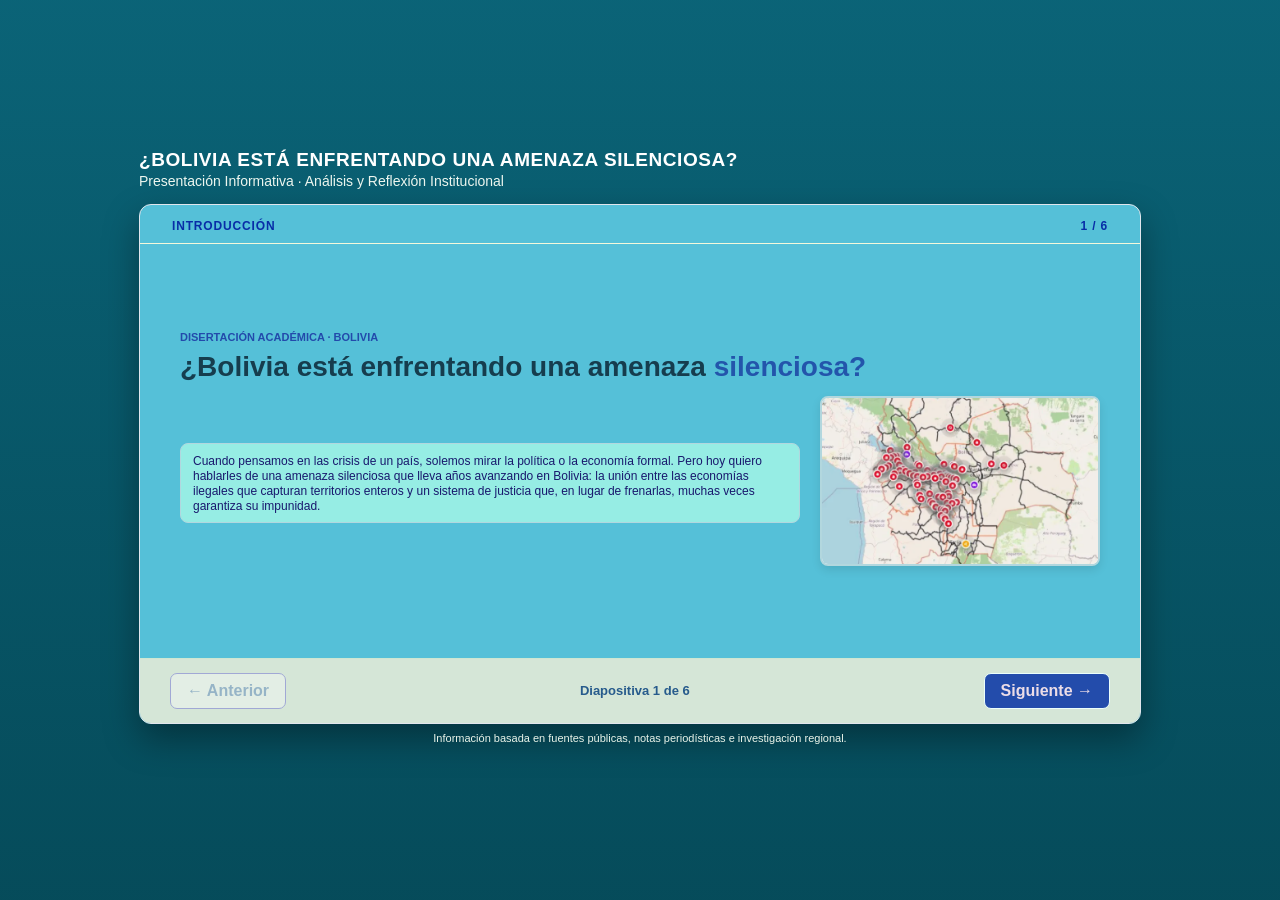
==== SegundoParcialDIseñoo/index.html @ d5b234d8 "Subiendo Segundo Parcial" ====
<!doctype html>
<html lang="es">

<head>
    <meta charset="UTF-8">
    <meta name="viewport" content="width=device-width, initial-scale=1">
    <title>Disertación Académica — Bolivia</title>
    <link rel="stylesheet" href="css/styles.css">
</head>

<body>
    <div class="page">
        <!-- Encabezado -->
        <header class="header">
            <div>
                <strong>¿BOLIVIA ESTÁ ENFRENTANDO UNA AMENAZA SILENCIOSA?</strong>
                <span>Presentación Informativa · Análisis y Reflexión Institucional</span>
            </div>
        </header>

        <!-- Contenedor Principal de la Presentación -->
        <main class="presentation">
            <div class="labelbar">
                <span id="chapter">INTRODUCCIÓN</span>
                <span id="counter">1 / 7</span>
            </div>

            <!-- ZONA DE DIAPOSITIVAS -->
            <div class="slide-container">

                <!-- Diapositiva 1 -->
                <div class="slide active">
                    <span class="eyebrow">DISERTACIÓN ACADÉMICA · BOLIVIA</span>
                    <h1 class="title">¿Bolivia está enfrentando una amenaza <em>silenciosa?</em></h1>
                    <div class="slide-grid">
                        <div class="slide-content-list">
                            <div class="bullet-card">
                                <h4></h4>
                                <p>Cuando pensamos en las crisis de un país, solemos mirar la política o la economía formal. Pero hoy quiero hablarles de una amenaza silenciosa que lleva años avanzando en Bolivia: la unión entre las economías ilegales que capturan territorios enteros y un sistema de justicia que, en lugar de frenarlas, muchas veces garantiza su impunidad.</p>
                            </div>
                        </div>
                        <div>
                            <img src="imagenes/imagen1.png" alt="Imagen 1" class="single-slide-img">
                        </div>
                    </div>
                </div>

                <!-- Diapositiva 2 -->
 

                <!-- Diapositiva 3 -->
                <div class="slide">
                    <span class="eyebrow">02 · TERRITORIOS LIBERADOS</span>
                    <h2 class="title">El enclave de <em>"México Chico"</em></h2>
                    <div class="slide-grid">
                        <div class="slide-content-list">
                            <div class="bullet-card">
                                <h4>Ubicación</h4>
                                <p>Límite entre el sur de Oruro (Challapata) y norte de Potosí.</p>
                            </div>
                            <div class="bullet-card">
                                <h4>¿Qué pasa ahí?</h4>
                                <p>Zona liberada de contrabando masivo, autos "chutos" y narcotráfico.</p>
                            </div>
                            <div class="bullet-card">
                                <h4>¿Desde cuándo?</h4>
                                <p>Décadas de impunidad fuera del control policial y aduanero.</p>
                            </div>
                        </div>
                        <div>
                            <img src="imagenes/imagen3.png" alt="Imagen 3" class="single-slide-img">
                        </div>
                    </div>
                </div>

                <!-- Diapositiva 4 -->
                <div class="slide">
                    <span class="eyebrow">03 · CRISIS REGIONAL</span>
                    <h2 class="title">De las fronteras a las rutas: <em>Llallagua 2025</em></h2>
                    <div class="slide-grid">
                        <div class="slide-content-list">
                            <div class="bullet-card">
                                <h4>La fachada</h4>
                                <p>Protestas políticas exigiendo la candidatura de Evo Morales.</p>
                            </div>
                            <div class="bullet-card">
                                <h4>Denuncia comunaria</h4>
                                <p>Bloqueadores externos y armados llegados desde "México Chico".</p>
                            </div>
                            <div class="bullet-card">
                                <h4>Peligro real</h4>
                                <p>Emboscadas con armas de fuego y muerte de policías.</p>
                            </div>
                        </div>
                        <div>
                            <img src="imagenes/imagen4.png" alt="Imagen 4" class="single-slide-img">
                        </div>
                    </div>
                </div>

                <!-- Diapositiva 5 -->
                <div class="slide">
                    <span class="eyebrow">04 · IMPUNIDAD PASADA</span>
                    <h2 class="title">Esposos Andrade: <em>La crueldad como precedente</em></h2>
                    <div class="slide-grid">
                        <div class="slide-content-list">
                            <div class="bullet-card">
                                <h4>Octubre de 2000 (Chapare)</h4>
                                <p>Secuestro y tortura brutal del Tte. David Andrade y Graciela Alfaro.</p>
                            </div>
                            <div class="bullet-card">
                                <h4>Contexto</h4>
                                <p>Bloqueos cocaleros bajo el mando e influencia sindical de Evo Morales.</p>
                            </div>
                            <div class="bullet-card">
                                <h4>Impunidad</h4>
                                <p>Un crimen despiadado que marcó el ataque sin castigo a la autoridad.</p>
                            </div>
                        </div>
                        <div>
                            <img src="imagenes/imagen5.png" alt="Imagen 5" class="single-slide-img">
                        </div>
                    </div>
                </div>

                <!-- D6 -->
                <div class="slide">
                    <span class="eyebrow">05 · CRISIS JUDICIAL</span>
                    <h2 class="title">El frente interno: <em>Caso Rafael Alcón</em></h2>
                    <div class="slide-grid">
                        <div class="slide-content-list">
                            <div class="bullet-card">
                                <h4>El fallo corrupto</h4>
                                <p>El exjuez Rafael Alcón libera al asesino serial Richard Choque (condenado a 30 años sin indulto).</p>
                            </div>
                            <div class="bullet-card">
                                <h4>La maniobra</h4>
                                <p>Detención domiciliaria otorgada con certificados médicos falsos.</p>
                            </div>
                            <div class="bullet-card">
                                <h4>Consecuencia</h4>
                                <p>Libre, volvió a extorsionar, violar y asesinar a dos adolescentes.</p>
                            </div>
                        </div>
                        <div>
                            <img src="imagenes/imagen6.png" alt="Imagen 6" class="single-slide-img">
                        </div>
                    </div>
                </div>

                <!-- Diapositiva 7 -->
                <div class="slide">
                    <span class="eyebrow">06 · DESAFÍO NACIONAL</span>
                    <h2 class="title">Caso de <em>Richard Choque</em></h2>
                    <div class="slide-grid">
                        <div class="slide-content-list">
                            <div class="bullet-card">
                                <h4>¿Quién era y cuál era su condena?:</h4>
                                <p>Se trataba de Richard Choque Flores, un peligroso feminicida y asesino serial que en el año 2013 había sido sentenciado a la pena máxima de 30 años de cárcel sin derecho a indulto por el asesinato y descuartizamiento de una joven en la ciudad de El Alto.</p>
                            </div>
                            <div class="bullet-card">
                                <h4>¿Cómo salió libre?</h4>
                                <p>A finales de 2019, el exjuez Rafael Alcón le otorgó detención domiciliaria bajo la excusa de una supuesta enfermedad terminal incurable. El juez consumó la corrupción aceptando certificados médicos falsos y sin verificar las pruebas ni notificar a las familias de las víctimas, borrando en la práctica una condena a perpetuidad.</p>
                            </div>
                            <div class="bullet-card">
                                <h4>¿Qué hizo estando en libertad?</h4>
                                <p>Lejos de estar enfermo o rehabilitado, Choque operó con total impunidad. Se hizo pasar falsamente por policía para extorsionar, secuestrar y agredir sexualmente a decenas de mujeres jóvenes, culminando su historial al secuestrar, violar y asesinar a dos adolescentes (Lucy e Iris), cuyos cuerpos terminó enterrando dentro de su propia casa.</p>
                            </div>
                        </div>
                        <div>
                            <img src="imagenes/imagen7.png" alt="Imagen 7" class="single-slide-img">
                        </div>
                    </div>
                </div>

            </div>

            <!-- Botones de Navegación Inferior -->
            <div class="bottom">
                <button id="prev" class="button secondary" type="button">← Anterior</button>
                <span id="progress">Diapositiva 1 de 7</span>
                <button id="next" class="button primary" type="button">Siguiente →</button>
            </div>
        </main>

        <div class="bottom-note">Información basada en fuentes públicas, notas periodísticas e investigación regional.</div>
    </div>

    <script src="js/scripts.js"></script>
</body>

</html>
---- SegundoParcialDIseñoo/css/styles.css ----
* {
    box-sizing: border-box;
}

html,
body {
    margin: 0;
    height: 100vh;
    overflow: hidden; /* Evita cualquier barra de scroll general en la página */
    font-family: Arial, Helvetica, sans-serif;
    background: linear-gradient(rgba(7, 97, 117, 0.88), rgba(5, 75, 90, 0.95));
}

button {
    font: inherit;
    cursor: pointer;
}

button:disabled {
    opacity: .35;
    cursor: not-allowed;
}

.page {
    max-width: 1050px;
    height: 100vh;
    margin: auto;
    padding: 16px 24px;
    display: flex;
    flex-direction: column;
    justify-content: center;
}

.header {
    display: flex;
    align-items: center;
    justify-content: space-between;
    gap: 14px;
    margin-bottom: 15px;
    color: #fff;
}

.header strong {
    display: block;
    font-size: 19px;
    letter-spacing: .03em;
}

.header span {
    display: block;
    font-size: 14px;
    color: #eef7f0;
    margin-top: 2px;
}

.presentation {
    background: rgb(85, 192, 216);
    border: 1px solid #e1e6ed;
    border-radius: 12px;
    height: 520px; /* Altura fija para que nunca crezca ni genere scroll */
    display: flex;
    flex-direction: column;
    overflow: hidden;
    box-shadow: 0 15px 35px rgba(0,0,0,0.35);
}

.labelbar {
    display: flex;
    justify-content: space-between;
    padding: 14px 32px 10px;
    border-bottom: 1px solid #f4f8db;
    color: #082da7;
    font-size: 12px;
    font-weight: 700;
    letter-spacing: .07em;
}

.slide-container {
    flex: 1;
    position: relative;
    overflow: hidden; /* Cero scroll en el contenedor de las diapositivas */
}

/* Ocultar todas las diapositivas por defecto */
.slide {
    display: none;
    padding: 20px 40px;
    height: 100%;
}

/* Mostrar únicamente la diapositiva activa */
.slide.active {
    display: flex;
    flex-direction: column;
    justify-content: center;
}

.slide .eyebrow {
    font-size: 11px;
    color: #234aab;
    font-weight: 700;
    text-transform: uppercase;
}

.slide .title {
    font-size: clamp(20px, 2.6vw, 28px);
    line-height: 1.15;
    color: #163d4e;
    margin: 8px 0 12px;
}

.slide .title em {
    font-style: normal;
    color: #2355ab;
}

/* Cuadrícula de 2 columnas optimizada para tamaño fijo */
.slide-grid {
    display: grid;
    grid-template-columns: 1fr 280px;
    gap: 20px;
    align-items: center;
}

.slide-content-list {
    display: flex;
    flex-direction: column;
    gap: 6px;
}

.bullet-card {
    background: #96ede4;
    border: 1px solid #b2d7de;
    padding: 8px 12px;
    border-radius: 8px;
}

.bullet-card h4 {
    margin: 0 0 2px 0;
    color: #1a3857;
    font-size: 13px;
}

.bullet-card p {
    margin: 0;
    color: #18186d;
    font-size: 12px;
    line-height: 1.25;
}

.single-slide-img {
    width: 100%;
    height: 170px;
    object-fit: cover;
    border-radius: 8px;
    border: 2px solid #b2d7de;
    background: #ffffff;
    box-shadow: 0 4px 10px rgba(0,0,0,0.1);
}

.button {
    border: 1px solid #4238d4;
    padding: 8px 16px;
    border-radius: 7px;
    font-weight: bold;
    white-space: nowrap;
}

.primary {
    background: #234cab;
    color: #ecdde7;
    border-color: #ebfefb;
}

.secondary {
    background: white;
    color: #235aab;
}

.button:hover:not(:disabled) {
    filter: brightness(.95);
}

.bottom {
    padding: 14px 30px;
    border-top: 1px solid #cde7d2;
    display: flex;
    align-items: center;
    justify-content: space-between;
    gap: 10px;
    background: #d5e6d7;
}

.bottom span {
    font-size: 13px;
    color: #275b8c;
    font-weight: bold;
}

.bottom-note {
    text-align: center;
    font-size: 11px;
    color: #eaf4ea;
    padding: 8px;
}

@media(max-width: 800px) {
    .slide-grid {
        grid-template-columns: 1fr;
    }
    .single-slide-img {
        height: 140px;
    }
}
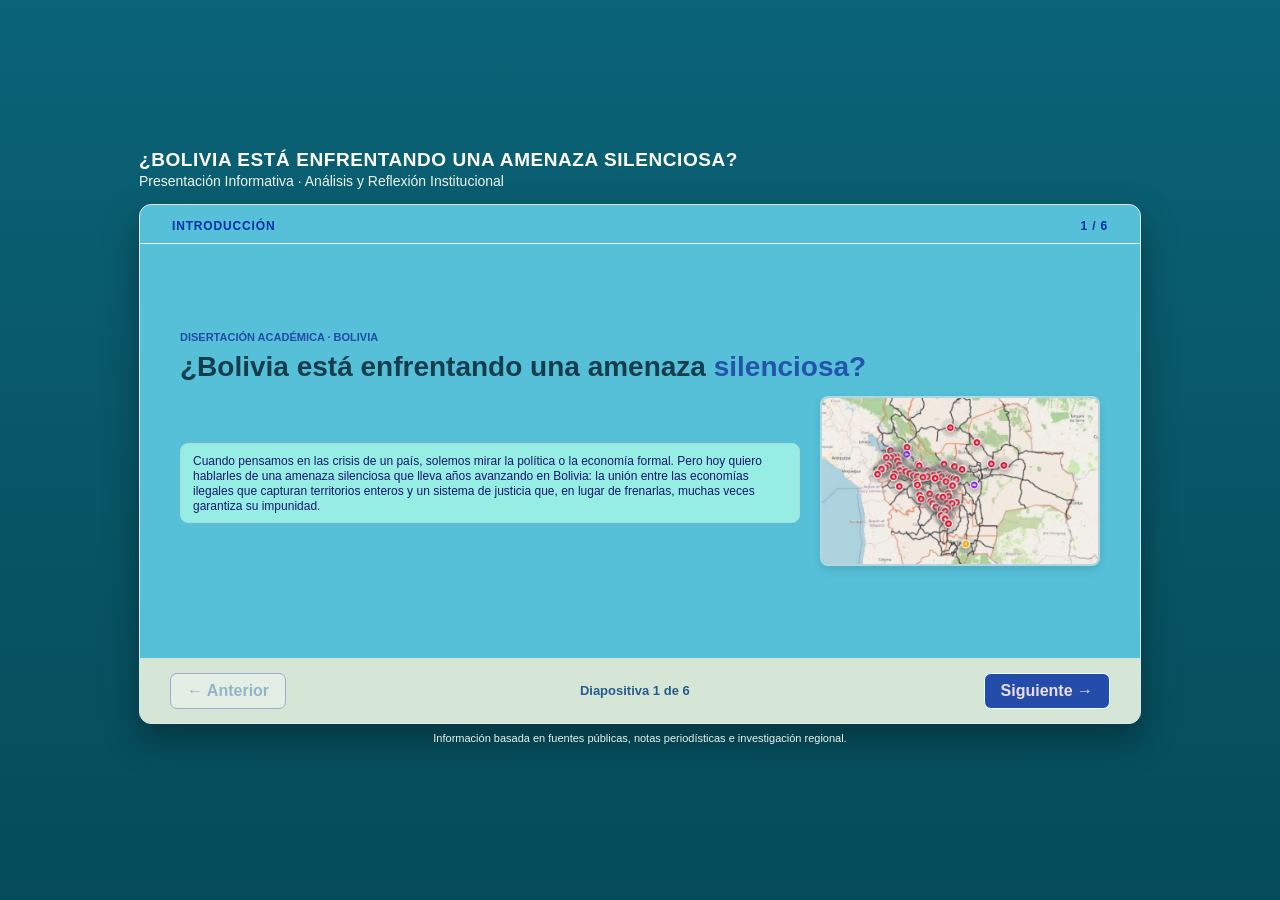
==== commit 38c423e9: "actualizacion" ====
--- a/SegundoParcialDIseñoo/index.html
+++ b/SegundoParcialDIseñoo/index.html
@@ -4,13 +4,13 @@
 <head>
     <meta charset="UTF-8">
     <meta name="viewport" content="width=device-width, initial-scale=1">
-    <title>Disertación Académica — Bolivia</title>
+    <title>Segundo Parcial - Diseño y Programacion</title>
     <link rel="stylesheet" href="css/styles.css">
 </head>
 
 <body>
     <div class="page">
-        <!-- Encabezado -->
+
         <header class="header">
             <div>
                 <strong>¿BOLIVIA ESTÁ ENFRENTANDO UNA AMENAZA SILENCIOSA?</strong>
@@ -18,17 +18,14 @@
             </div>
         </header>
 
-        <!-- Contenedor Principal de la Presentación -->
         <main class="presentation">
             <div class="labelbar">
                 <span id="chapter">INTRODUCCIÓN</span>
                 <span id="counter">1 / 7</span>
             </div>
 
-            <!-- ZONA DE DIAPOSITIVAS -->
             <div class="slide-container">
 
-                <!-- Diapositiva 1 -->
                 <div class="slide active">
                     <span class="eyebrow">DISERTACIÓN ACADÉMICA · BOLIVIA</span>
                     <h1 class="title">¿Bolivia está enfrentando una amenaza <em>silenciosa?</em></h1>
@@ -45,10 +42,6 @@
                     </div>
                 </div>
 
-                <!-- Diapositiva 2 -->
- 
-
-                <!-- Diapositiva 3 -->
                 <div class="slide">
                     <span class="eyebrow">02 · TERRITORIOS LIBERADOS</span>
                     <h2 class="title">El enclave de <em>"México Chico"</em></h2>
@@ -73,7 +66,6 @@
                     </div>
                 </div>
 
-                <!-- Diapositiva 4 -->
                 <div class="slide">
                     <span class="eyebrow">03 · CRISIS REGIONAL</span>
                     <h2 class="title">De las fronteras a las rutas: <em>Llallagua 2025</em></h2>
@@ -98,7 +90,6 @@
                     </div>
                 </div>
 
-                <!-- Diapositiva 5 -->
                 <div class="slide">
                     <span class="eyebrow">04 · IMPUNIDAD PASADA</span>
                     <h2 class="title">Esposos Andrade: <em>La crueldad como precedente</em></h2>
@@ -123,7 +114,6 @@
                     </div>
                 </div>
 
-                <!-- D6 -->
                 <div class="slide">
                     <span class="eyebrow">05 · CRISIS JUDICIAL</span>
                     <h2 class="title">El frente interno: <em>Caso Rafael Alcón</em></h2>
@@ -148,7 +138,6 @@
                     </div>
                 </div>
 
-                <!-- Diapositiva 7 -->
                 <div class="slide">
                     <span class="eyebrow">06 · DESAFÍO NACIONAL</span>
                     <h2 class="title">Caso de <em>Richard Choque</em></h2>
@@ -175,7 +164,6 @@
 
             </div>
 
-            <!-- Botones de Navegación Inferior -->
             <div class="bottom">
                 <button id="prev" class="button secondary" type="button">← Anterior</button>
                 <span id="progress">Diapositiva 1 de 7</span>
--- a/SegundoParcialDIseñoo/css/styles.css
+++ b/SegundoParcialDIseñoo/css/styles.css
@@ -6,7 +6,7 @@
 body {
     margin: 0;
     height: 100vh;
-    overflow: hidden; /* Evita cualquier barra de scroll general en la página */
+    overflow: hidden; 
     font-family: Arial, Helvetica, sans-serif;
     background: linear-gradient(rgba(7, 97, 117, 0.88), rgba(5, 75, 90, 0.95));
 }
@@ -57,7 +57,7 @@
     background: rgb(85, 192, 216);
     border: 1px solid #e1e6ed;
     border-radius: 12px;
-    height: 520px; /* Altura fija para que nunca crezca ni genere scroll */
+    height: 520px; 
     display: flex;
     flex-direction: column;
     overflow: hidden;
@@ -78,17 +78,15 @@
 .slide-container {
     flex: 1;
     position: relative;
-    overflow: hidden; /* Cero scroll en el contenedor de las diapositivas */
-}
-
-/* Ocultar todas las diapositivas por defecto */
+    overflow: hidden; 
+}
+
 .slide {
     display: none;
     padding: 20px 40px;
     height: 100%;
 }
 
-/* Mostrar únicamente la diapositiva activa */
 .slide.active {
     display: flex;
     flex-direction: column;
@@ -114,7 +112,6 @@
     color: #2355ab;
 }
 
-/* Cuadrícula de 2 columnas optimizada para tamaño fijo */
 .slide-grid {
     display: grid;
     grid-template-columns: 1fr 280px;
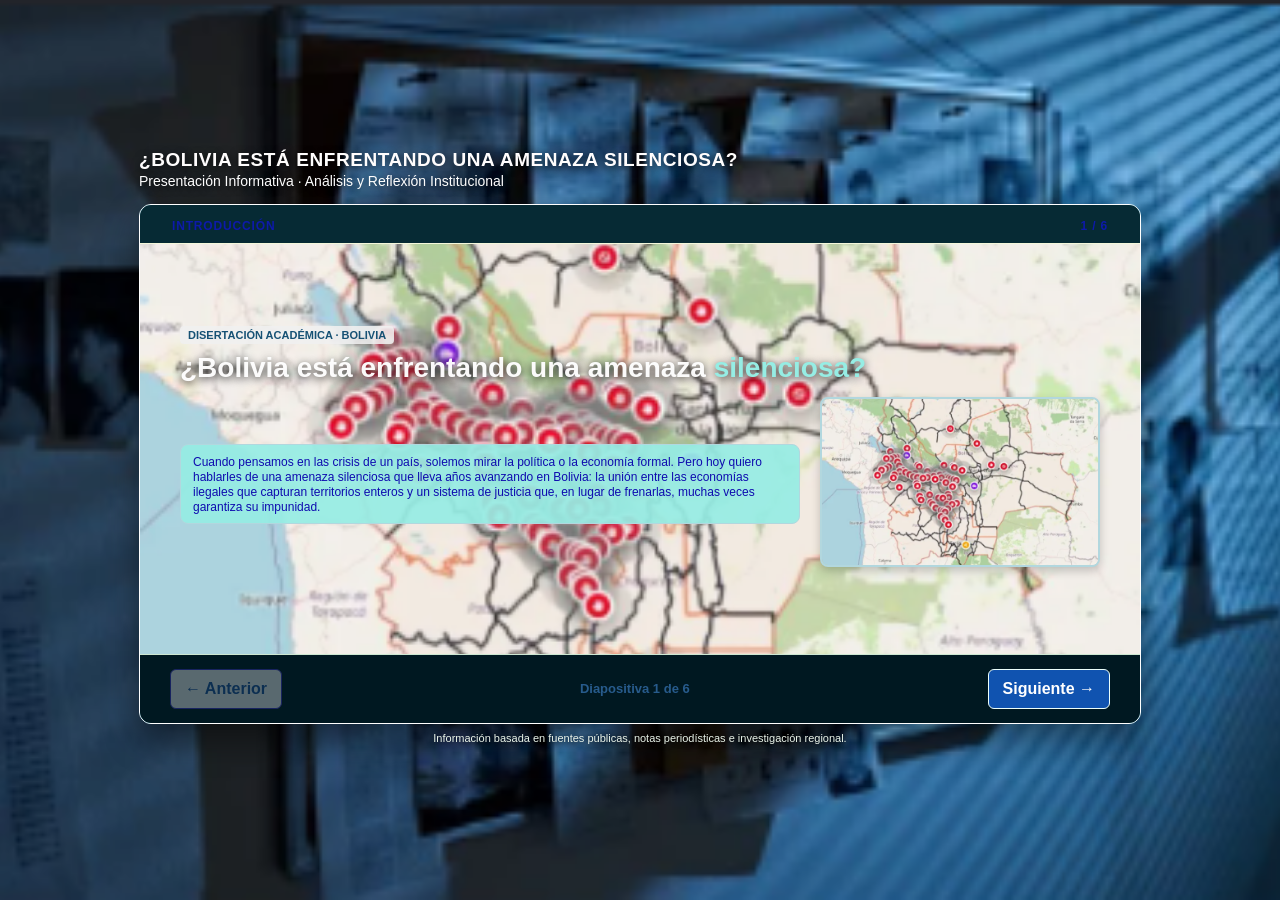
==== commit a38a6dbe: "actualizacion" ====
--- a/SegundoParcialDIseñoo/index.html
+++ b/SegundoParcialDIseñoo/index.html
@@ -21,12 +21,12 @@
         <main class="presentation">
             <div class="labelbar">
                 <span id="chapter">INTRODUCCIÓN</span>
-                <span id="counter">1 / 7</span>
+                <span id="counter">1 / 6</span>
             </div>
 
             <div class="slide-container">
 
-                <div class="slide active">
+                <div class="slide slide-1 active">
                     <span class="eyebrow">DISERTACIÓN ACADÉMICA · BOLIVIA</span>
                     <h1 class="title">¿Bolivia está enfrentando una amenaza <em>silenciosa?</em></h1>
                     <div class="slide-grid">
@@ -42,7 +42,7 @@
                     </div>
                 </div>
 
-                <div class="slide">
+                <div class="slide slide-2">
                     <span class="eyebrow">02 · TERRITORIOS LIBERADOS</span>
                     <h2 class="title">El enclave de <em>"México Chico"</em></h2>
                     <div class="slide-grid">
@@ -66,7 +66,7 @@
                     </div>
                 </div>
 
-                <div class="slide">
+                <div class="slide slide-3">
                     <span class="eyebrow">03 · CRISIS REGIONAL</span>
                     <h2 class="title">De las fronteras a las rutas: <em>Llallagua 2025</em></h2>
                     <div class="slide-grid">
@@ -90,7 +90,7 @@
                     </div>
                 </div>
 
-                <div class="slide">
+                <div class="slide slide-4">
                     <span class="eyebrow">04 · IMPUNIDAD PASADA</span>
                     <h2 class="title">Esposos Andrade: <em>La crueldad como precedente</em></h2>
                     <div class="slide-grid">
@@ -114,7 +114,7 @@
                     </div>
                 </div>
 
-                <div class="slide">
+                <div class="slide slide-5">
                     <span class="eyebrow">05 · CRISIS JUDICIAL</span>
                     <h2 class="title">El frente interno: <em>Caso Rafael Alcón</em></h2>
                     <div class="slide-grid">
@@ -138,7 +138,7 @@
                     </div>
                 </div>
 
-                <div class="slide">
+                <div class="slide slide-6">
                     <span class="eyebrow">06 · DESAFÍO NACIONAL</span>
                     <h2 class="title">Caso de <em>Richard Choque</em></h2>
                     <div class="slide-grid">
@@ -166,7 +166,7 @@
 
             <div class="bottom">
                 <button id="prev" class="button secondary" type="button">← Anterior</button>
-                <span id="progress">Diapositiva 1 de 7</span>
+                <span id="progress">Diapositiva 1 de 6</span>
                 <button id="next" class="button primary" type="button">Siguiente →</button>
             </div>
         </main>
@@ -177,4 +177,5 @@
     <script src="js/scripts.js"></script>
 </body>
 
-</html>                                                                                                                                +</html>    
+                                                                                          
--- a/SegundoParcialDIseñoo/css/styles.css
+++ b/SegundoParcialDIseñoo/css/styles.css
@@ -6,9 +6,13 @@
 body {
     margin: 0;
     height: 100vh;
-    overflow: hidden; 
+    overflow: hidden;
     font-family: Arial, Helvetica, sans-serif;
-    background: linear-gradient(rgba(7, 97, 117, 0.88), rgba(5, 75, 90, 0.95));
+    background-color: rgb(7, 71, 117);
+    background-image: url('../imagenes/imagen8.png');
+    background-size: cover;
+    background-position: center;
+    background-repeat: no-repeat;
 }
 
 button {
@@ -37,7 +41,8 @@
     justify-content: space-between;
     gap: 14px;
     margin-bottom: 15px;
-    color: #fff;
+    color: #fffdfd;
+    text-shadow: 0 2px 8px rgba(0, 0, 0, 0.75);
 }
 
 .header strong {
@@ -49,19 +54,19 @@
 .header span {
     display: block;
     font-size: 14px;
-    color: #eef7f0;
+    color: #ffffff;
     margin-top: 2px;
 }
 
 .presentation {
-    background: rgb(85, 192, 216);
-    border: 1px solid #e1e6ed;
+    background: rgb(85, 194, 216);
+    border: 1px solid #ffffff;
     border-radius: 12px;
-    height: 520px; 
+    height: 520px;
     display: flex;
     flex-direction: column;
     overflow: hidden;
-    box-shadow: 0 15px 35px rgba(0,0,0,0.35);
+    box-shadow: 0 15px 35px rgba(0, 0, 0, 0.45);
 }
 
 .labelbar {
@@ -69,7 +74,8 @@
     justify-content: space-between;
     padding: 14px 32px 10px;
     border-bottom: 1px solid #f4f8db;
-    color: #082da7;
+    color: #0d1aa9;
+    background: rgba(1, 31, 40, 0.929);
     font-size: 12px;
     font-weight: 700;
     letter-spacing: .07em;
@@ -78,13 +84,45 @@
 .slide-container {
     flex: 1;
     position: relative;
-    overflow: hidden; 
+    overflow: hidden;
 }
 
 .slide {
     display: none;
     padding: 20px 40px;
     height: 100%;
+    background-color: rgb(85, 194, 216);
+    background-size: cover;
+    background-position: center;
+    background-repeat: no-repeat;
+}
+
+.slide-1 {
+    background-image: url('../imagenes/imagen1.png');
+}
+
+.slide-2 {
+    background-image: url('../imagenes/imagen3.png');
+}
+
+.slide-3 {
+    background-image: url('../imagenes/imagen4.png');
+}
+
+.slide-4 {
+    background-image: url('../imagenes/imagen5.png');
+}
+
+.slide-5 {
+    background-image: url('../imagenes/imagen6.png');
+}
+
+.slide-6 {
+    background-image: url('../imagenes/imagen7.png');
+}
+
+.slide-7 {
+    background-image: url('../imagenes/imagen1.png');
 }
 
 .slide.active {
@@ -95,7 +133,11 @@
 
 .slide .eyebrow {
     font-size: 11px;
-    color: #234aab;
+    color: hsl(202, 68%, 27%);
+    background: rgba(241, 241, 241, 0.88);
+    padding: 3px 8px;
+    border-radius: 4px;
+    width: fit-content;
     font-weight: 700;
     text-transform: uppercase;
 }
@@ -103,13 +145,14 @@
 .slide .title {
     font-size: clamp(20px, 2.6vw, 28px);
     line-height: 1.15;
-    color: #163d4e;
+    color: #fffffff6;
+    text-shadow: 0 2px 8px rgba(0, 0, 0, 0.8);
     margin: 8px 0 12px;
 }
 
 .slide .title em {
     font-style: normal;
-    color: #2355ab;
+    color: #96ede4;
 }
 
 .slide-grid {
@@ -126,7 +169,7 @@
 }
 
 .bullet-card {
-    background: #96ede4;
+    background: rgba(150, 237, 228, 0.92);
     border: 1px solid #b2d7de;
     padding: 8px 12px;
     border-radius: 8px;
@@ -134,13 +177,13 @@
 
 .bullet-card h4 {
     margin: 0 0 2px 0;
-    color: #1a3857;
+    color: #0b1563;
     font-size: 13px;
 }
 
 .bullet-card p {
     margin: 0;
-    color: #18186d;
+    color: #0e0baf;
     font-size: 12px;
     line-height: 1.25;
 }
@@ -151,21 +194,21 @@
     object-fit: cover;
     border-radius: 8px;
     border: 2px solid #b2d7de;
-    background: #ffffff;
-    box-shadow: 0 4px 10px rgba(0,0,0,0.1);
+    background: #f3fff1;
+    box-shadow: 0 4px 10px rgba(0, 0, 0, 0.2);
 }
 
 .button {
     border: 1px solid #4238d4;
-    padding: 8px 16px;
-    border-radius: 7px;
+    padding: 10px 14px;
+    border-radius: 6px;
     font-weight: bold;
     white-space: nowrap;
 }
 
 .primary {
-    background: #234cab;
-    color: #ecdde7;
+    background: #1053b0;
+    color: #ffffff;
     border-color: #ebfefb;
 }
 
@@ -185,7 +228,7 @@
     align-items: center;
     justify-content: space-between;
     gap: 10px;
-    background: #d5e6d7;
+    background: #001821;
 }
 
 .bottom span {
@@ -198,6 +241,7 @@
     text-align: center;
     font-size: 11px;
     color: #eaf4ea;
+    text-shadow: 0 1px 6px rgba(0, 0, 0, 0.85);
     padding: 8px;
 }
 
@@ -205,6 +249,7 @@
     .slide-grid {
         grid-template-columns: 1fr;
     }
+
     .single-slide-img {
         height: 140px;
     }
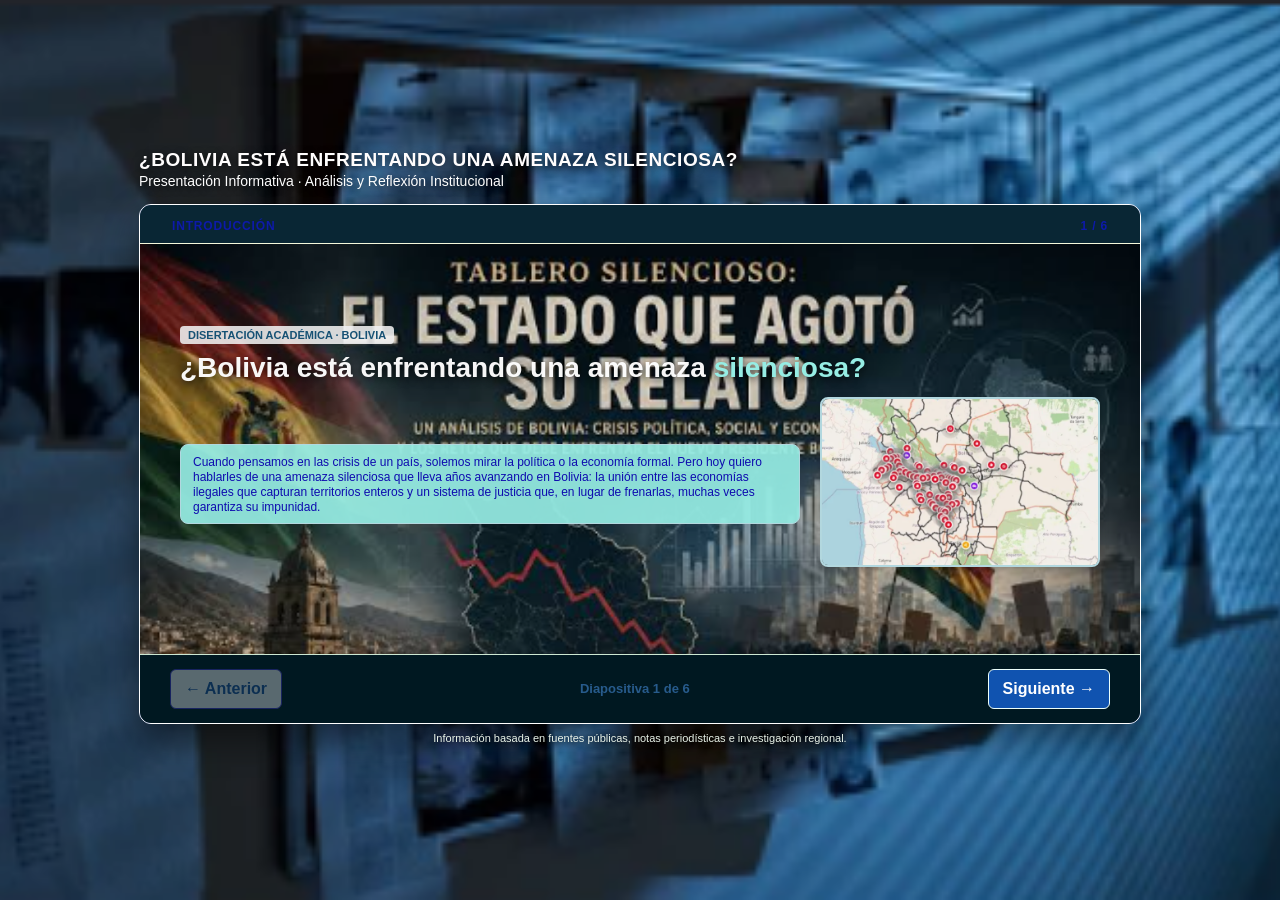
==== commit adb682bf: "actualizacion final" ====
--- a/SegundoParcialDIseñoo/index.html
+++ b/SegundoParcialDIseñoo/index.html
@@ -52,12 +52,12 @@
                                 <p>Límite entre el sur de Oruro (Challapata) y norte de Potosí.</p>
                             </div>
                             <div class="bullet-card">
-                                <h4>¿Qué pasa ahí?</h4>
-                                <p>Zona liberada de contrabando masivo, autos "chutos" y narcotráfico.</p>
+                                <h4>¿Desde cuándo?</h4>
+                                <p>Guerra territorial de 175 años , despues de 1932 y 1935 Guerra del Chaco: Los ayllus adquirieron fusiles Mauser rezagados de la contienda bélica, lo que incrementó drásticamente la violencia y obligó a muchos pobladores a migrar a los Yungas, el Chapare y Chile. Año 2000 Punto de inflexión y ley de límites , Enero de 2014: El gobierno promulgó la ley de delimitación territorial entre los Qaqachakas y los Laimes.</p>
                             </div>
                             <div class="bullet-card">
-                                <h4>¿Desde cuándo?</h4>
-                                <p>Décadas de impunidad fuera del control policial y aduanero.</p>
+                                <h4>¿Qué pasa ahí?</h4>
+                                <p>Marzo de 2010 Cuatro uniformados de la Dirección de Prevención de Robo de Vehículos (Diprobe) fueron emboscados, torturados y linchados en Nucchu , Octubre de 2012 Intervención militar en Chayapata por operaciones y talleres clandestinos de clonación de placas y contrabando de autos "chutos" , Septiembre de 2016 se estrelló una avioneta Cessna 310 en Cayampani cargada de droga, la cual fue incinerada por pobladores para borrar evidencias , Agosto de 2018: Se descubrió el cuerpo de un bebé en un altar de sacrificio humano en las faldas del volcán Tata Sabaya, ritual practicado por contrabandistas para pedir prosperidad</p>
                             </div>
                         </div>
                         <div>
@@ -73,15 +73,15 @@
                         <div class="slide-content-list">
                             <div class="bullet-card">
                                 <h4>La fachada</h4>
-                                <p>Protestas políticas exigiendo la candidatura de Evo Morales.</p>
+                                <p>Protestas políticas exigiendo la candidatura de Evo Morales.que dio inicio el 10 de junio</p>
                             </div>
                             <div class="bullet-card">
                                 <h4>Denuncia comunaria</h4>
-                                <p>Bloqueadores externos y armados llegados desde "México Chico".</p>
+                                <p>Bloqueadores externos y armados llegados desde "México Chico" Escalada de violencia e incursión urbana 10 y 11 de junio De acuerdo con los informes policiales y testimonios recogidos en la zona, los grupos de choque rebasaron a la policía local, ingresaron a la ciudad saqueando comercios y destruyendo un retén policial en la plaza principal. Ante la emergencia, los vecinos levantaron barricadas nocturnas para resguardar la población.</p>
                             </div>
                             <div class="bullet-card">
                                 <h4>Peligro real</h4>
-                                <p>Emboscadas con armas de fuego y muerte de policías.</p>
+                                <p>Cuando un fuerte contingente policial intentó ingresar por carretera para pacificar la ciudad, fue emboscado en el sector de Aguas Calientes y zonas aledañas mediante el lanzamiento de rocas desde los cerros, dinamita y disparos de francotiradores. En estas jornadas perdieron la vida cuatro efectivos policiales (Jorge Barrozo Rodríguez, Carlos Enrique Apata Tola, Jesús Alberto Mamani Morales y Christian Calle Alcón) y un joven estudiante civil (Vladimir Aguilar Choque) Tras cuatro días de asedio, vigilia vecinal y operativos de refuerzo con apoyo militar y policial, se logró restablecer el orden y levantar los cercos el 14 de junio de 2025</p>
                             </div>
                         </div>
                         <div>
@@ -97,15 +97,15 @@
                         <div class="slide-content-list">
                             <div class="bullet-card">
                                 <h4>Octubre de 2000 (Chapare)</h4>
-                                <p>Secuestro y tortura brutal del Tte. David Andrade y Graciela Alfaro.</p>
+                                <p>Secuestro y tortura brutal del Tte. David Andrade de 26 años y Graciela Alfaro de 19 años.</p>
                             </div>
                             <div class="bullet-card">
                                 <h4>Contexto</h4>
-                                <p>Bloqueos cocaleros bajo el mando e influencia sindical de Evo Morales.</p>
+                                <p>Bloqueos cocaleros bajo el mando e influencia sindical de Evo Morales. 10 de octubre de 2000 Secuestro y asesinato, Octubre de 2000 Hallazgo de los cuerpos.</p>
                             </div>
                             <div class="bullet-card">
                                 <h4>Impunidad</h4>
-                                <p>Un crimen despiadado que marcó el ataque sin castigo a la autoridad.</p>
+                                <p>Un crimen despiadado que marcó el ataque sin castigo a la autoridad.  2001 – 2005 Proceso judicial e impunidad sin embargo, el proceso enfrentó constantes obstáculos, falta de garantías para los testigos y paralizaciones en los tribunales de Cochabamba.</p>
                             </div>
                         </div>
                         <div>
@@ -125,11 +125,11 @@
                             </div>
                             <div class="bullet-card">
                                 <h4>La maniobra</h4>
-                                <p>Detención domiciliaria otorgada con certificados médicos falsos.</p>
+                                <p>Detención domiciliaria otorgada con certificados médicos falsos. Concesión ilegal de detención domiciliaria diciembre de 2019, Falta de custodia policial</p>
                             </div>
                             <div class="bullet-card">
                                 <h4>Consecuencia</h4>
-                                <p>Libre, volvió a extorsionar, violar y asesinar a dos adolescentes.</p>
+                                <p>Libre, volvió a extorsionar, violar y asesinar a dos adolescentes. El exjuez Rafael Alcón Aliaga fue destituido de su cargo, aprehendido en enero de 2022 (días después de la recaptura de Richard Choque) y sentenciado en marzo de 2024 a cuatro años de prisión en la cárcel de San Pedro de La Paz.</p>
                             </div>
                         </div>
                         <div>
@@ -145,11 +145,11 @@
                         <div class="slide-content-list">
                             <div class="bullet-card">
                                 <h4>¿Quién era y cuál era su condena?:</h4>
-                                <p>Se trataba de Richard Choque Flores, un peligroso feminicida y asesino serial que en el año 2013 había sido sentenciado a la pena máxima de 30 años de cárcel sin derecho a indulto por el asesinato y descuartizamiento de una joven en la ciudad de El Alto.</p>
+                                <p>Se trataba de Richard Choque Flores, un peligroso feminicida y asesino serial. Fidel Lecón Choque (2011): Tenía 18 Desapareció el 19 de mayo de 2011. Blanca Rubí Limachi Sirpa (2013): Tenía 20 años. Desapareció el 20 de noviembre de 2013,Lucy Maya Ramírez Zambrana (2021): Tenía 17 años. Desapareció el 17 de mayo de 2021. Iris Maylin Villca Choque (2021): Tenía 15 años. Desapareció el 27 de agosto de 2021</p>
                             </div>
                             <div class="bullet-card">
                                 <h4>¿Cómo salió libre?</h4>
-                                <p>A finales de 2019, el exjuez Rafael Alcón le otorgó detención domiciliaria bajo la excusa de una supuesta enfermedad terminal incurable. El juez consumó la corrupción aceptando certificados médicos falsos y sin verificar las pruebas ni notificar a las familias de las víctimas, borrando en la práctica una condena a perpetuidad.</p>
+                                <p>Noviembre de 2013 (Primera captura)Chonchocoro. En 2015 recibió una sentencia de 30 años de prisión sin derecho a indulto. A finales de 2019, el exjuez Rafael Alcón le otorgó detención domiciliaria bajo la excusa de una supuesta enfermedad terminal incurable. El juez consumó la corrupción aceptando certificados médicos falsos y sin verificar las pruebas ni notificar a las familias de las víctimas, borrando en la práctica una condena a perpetuidad. Enero de 2022 (Segunda captura): Tras volver a cometer asesinatos, secuestros y extorsiones mientras supuestamente cumplía arresto domiciliario, la policía lo recapturó definitivamente en El Alto.</p>
                             </div>
                             <div class="bullet-card">
                                 <h4>¿Qué hizo estando en libertad?</h4>
@@ -178,4 +178,4 @@
 </body>
 
 </html>    
-                                                                                          +                                                                                                                                    
--- a/SegundoParcialDIseñoo/css/styles.css
+++ b/SegundoParcialDIseñoo/css/styles.css
@@ -59,7 +59,7 @@
 }
 
 .presentation {
-    background: rgb(85, 194, 216);
+    background: rgb(122, 141, 218);
     border: 1px solid #ffffff;
     border-radius: 12px;
     height: 520px;
@@ -91,14 +91,14 @@
     display: none;
     padding: 20px 40px;
     height: 100%;
-    background-color: rgb(85, 194, 216);
+    background-color: rgb(255, 248, 248);
     background-size: cover;
     background-position: center;
     background-repeat: no-repeat;
 }
 
 .slide-1 {
-    background-image: url('../imagenes/imagen1.png');
+    background-image: url('../imagenes/imagen9.png');
 }
 
 .slide-2 {
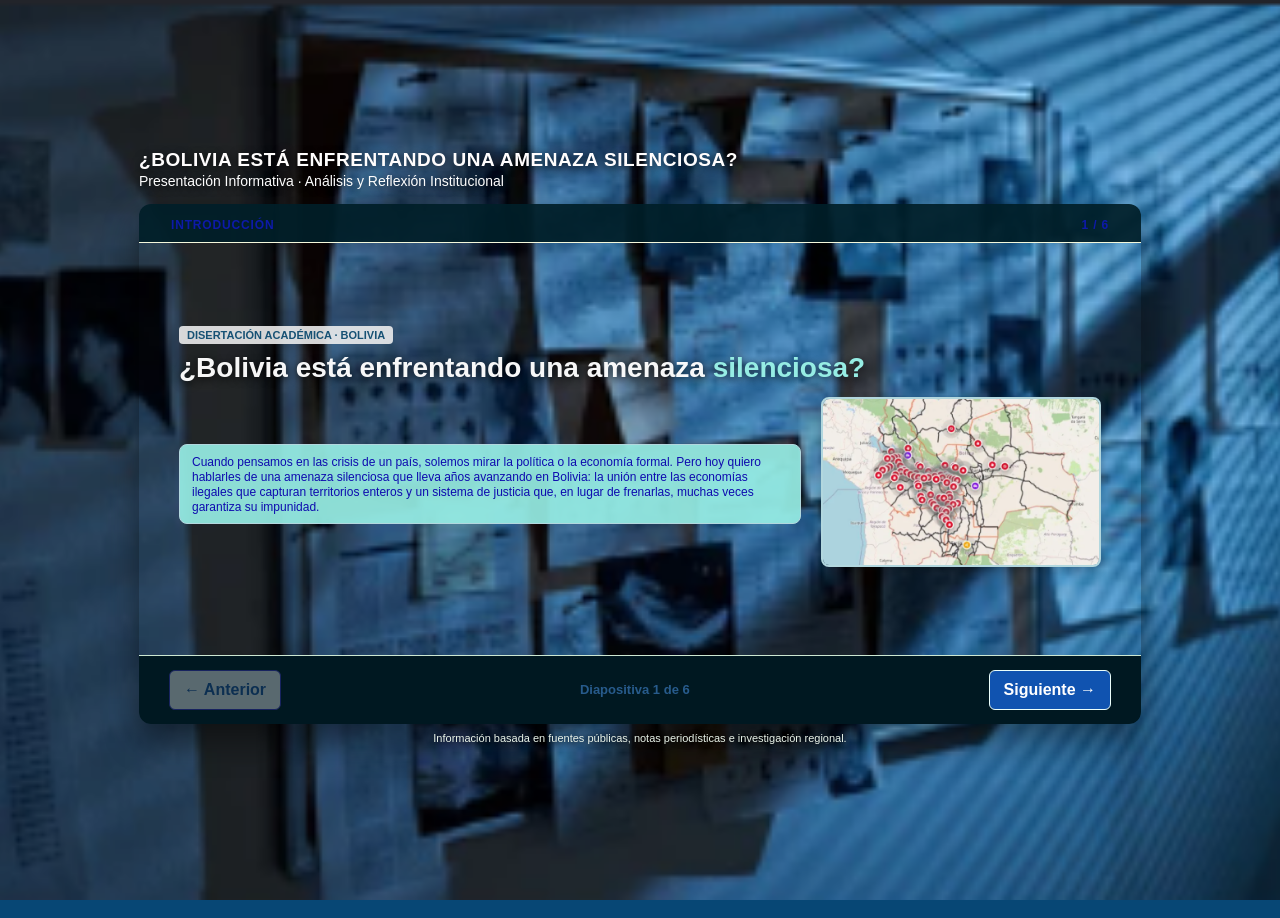
==== commit e9fff3a6: "Resolver conflictos al fusionar con main" ====
--- a/SegundoParcialDIseñoo/index.html
+++ b/SegundoParcialDIseñoo/index.html
@@ -52,12 +52,21 @@
                                 <p>Límite entre el sur de Oruro (Challapata) y norte de Potosí.</p>
                             </div>
                             <div class="bullet-card">
+<<<<<<< HEAD
+                                <h4>¿Qué pasa ahí?</h4>
+                                <p>Zona liberada de contrabando masivo, autos "chutos" y narcotráfico.</p>
+                            </div>
+                            <div class="bullet-card">
+                                <h4>¿Desde cuándo?</h4>
+                                <p>Décadas de impunidad fuera del control policial y aduanero.</p>
+=======
                                 <h4>¿Desde cuándo?</h4>
                                 <p>Guerra territorial de 175 años , despues de 1932 y 1935 Guerra del Chaco: Los ayllus adquirieron fusiles Mauser rezagados de la contienda bélica, lo que incrementó drásticamente la violencia y obligó a muchos pobladores a migrar a los Yungas, el Chapare y Chile. Año 2000 Punto de inflexión y ley de límites , Enero de 2014: El gobierno promulgó la ley de delimitación territorial entre los Qaqachakas y los Laimes.</p>
                             </div>
                             <div class="bullet-card">
                                 <h4>¿Qué pasa ahí?</h4>
                                 <p>Marzo de 2010 Cuatro uniformados de la Dirección de Prevención de Robo de Vehículos (Diprobe) fueron emboscados, torturados y linchados en Nucchu , Octubre de 2012 Intervención militar en Chayapata por operaciones y talleres clandestinos de clonación de placas y contrabando de autos "chutos" , Septiembre de 2016 se estrelló una avioneta Cessna 310 en Cayampani cargada de droga, la cual fue incinerada por pobladores para borrar evidencias , Agosto de 2018: Se descubrió el cuerpo de un bebé en un altar de sacrificio humano en las faldas del volcán Tata Sabaya, ritual practicado por contrabandistas para pedir prosperidad</p>
+>>>>>>> adb682bf7f62c665c4864b739e1cdbaf0cd71151
                             </div>
                         </div>
                         <div>
@@ -73,6 +82,17 @@
                         <div class="slide-content-list">
                             <div class="bullet-card">
                                 <h4>La fachada</h4>
+<<<<<<< HEAD
+                                <p>Protestas políticas exigiendo la candidatura de Evo Morales.</p>
+                            </div>
+                            <div class="bullet-card">
+                                <h4>Denuncia comunaria</h4>
+                                <p>Bloqueadores externos y armados llegados desde "México Chico".</p>
+                            </div>
+                            <div class="bullet-card">
+                                <h4>Peligro real</h4>
+                                <p>Emboscadas con armas de fuego y muerte de policías.</p>
+=======
                                 <p>Protestas políticas exigiendo la candidatura de Evo Morales.que dio inicio el 10 de junio</p>
                             </div>
                             <div class="bullet-card">
@@ -82,6 +102,7 @@
                             <div class="bullet-card">
                                 <h4>Peligro real</h4>
                                 <p>Cuando un fuerte contingente policial intentó ingresar por carretera para pacificar la ciudad, fue emboscado en el sector de Aguas Calientes y zonas aledañas mediante el lanzamiento de rocas desde los cerros, dinamita y disparos de francotiradores. En estas jornadas perdieron la vida cuatro efectivos policiales (Jorge Barrozo Rodríguez, Carlos Enrique Apata Tola, Jesús Alberto Mamani Morales y Christian Calle Alcón) y un joven estudiante civil (Vladimir Aguilar Choque) Tras cuatro días de asedio, vigilia vecinal y operativos de refuerzo con apoyo militar y policial, se logró restablecer el orden y levantar los cercos el 14 de junio de 2025</p>
+>>>>>>> adb682bf7f62c665c4864b739e1cdbaf0cd71151
                             </div>
                         </div>
                         <div>
@@ -97,6 +118,17 @@
                         <div class="slide-content-list">
                             <div class="bullet-card">
                                 <h4>Octubre de 2000 (Chapare)</h4>
+<<<<<<< HEAD
+                                <p>Secuestro y tortura brutal del Tte. David Andrade y Graciela Alfaro.</p>
+                            </div>
+                            <div class="bullet-card">
+                                <h4>Contexto</h4>
+                                <p>Bloqueos cocaleros bajo el mando e influencia sindical de Evo Morales.</p>
+                            </div>
+                            <div class="bullet-card">
+                                <h4>Impunidad</h4>
+                                <p>Un crimen despiadado que marcó el ataque sin castigo a la autoridad.</p>
+=======
                                 <p>Secuestro y tortura brutal del Tte. David Andrade de 26 años y Graciela Alfaro de 19 años.</p>
                             </div>
                             <div class="bullet-card">
@@ -106,6 +138,7 @@
                             <div class="bullet-card">
                                 <h4>Impunidad</h4>
                                 <p>Un crimen despiadado que marcó el ataque sin castigo a la autoridad.  2001 – 2005 Proceso judicial e impunidad sin embargo, el proceso enfrentó constantes obstáculos, falta de garantías para los testigos y paralizaciones en los tribunales de Cochabamba.</p>
+>>>>>>> adb682bf7f62c665c4864b739e1cdbaf0cd71151
                             </div>
                         </div>
                         <div>
@@ -125,11 +158,19 @@
                             </div>
                             <div class="bullet-card">
                                 <h4>La maniobra</h4>
+<<<<<<< HEAD
+                                <p>Detención domiciliaria otorgada con certificados médicos falsos.</p>
+                            </div>
+                            <div class="bullet-card">
+                                <h4>Consecuencia</h4>
+                                <p>Libre, volvió a extorsionar, violar y asesinar a dos adolescentes.</p>
+=======
                                 <p>Detención domiciliaria otorgada con certificados médicos falsos. Concesión ilegal de detención domiciliaria diciembre de 2019, Falta de custodia policial</p>
                             </div>
                             <div class="bullet-card">
                                 <h4>Consecuencia</h4>
                                 <p>Libre, volvió a extorsionar, violar y asesinar a dos adolescentes. El exjuez Rafael Alcón Aliaga fue destituido de su cargo, aprehendido en enero de 2022 (días después de la recaptura de Richard Choque) y sentenciado en marzo de 2024 a cuatro años de prisión en la cárcel de San Pedro de La Paz.</p>
+>>>>>>> adb682bf7f62c665c4864b739e1cdbaf0cd71151
                             </div>
                         </div>
                         <div>
@@ -145,11 +186,19 @@
                         <div class="slide-content-list">
                             <div class="bullet-card">
                                 <h4>¿Quién era y cuál era su condena?:</h4>
+<<<<<<< HEAD
+                                <p>Se trataba de Richard Choque Flores, un peligroso feminicida y asesino serial que en el año 2013 había sido sentenciado a la pena máxima de 30 años de cárcel sin derecho a indulto por el asesinato y descuartizamiento de una joven en la ciudad de El Alto.</p>
+                            </div>
+                            <div class="bullet-card">
+                                <h4>¿Cómo salió libre?</h4>
+                                <p>A finales de 2019, el exjuez Rafael Alcón le otorgó detención domiciliaria bajo la excusa de una supuesta enfermedad terminal incurable. El juez consumó la corrupción aceptando certificados médicos falsos y sin verificar las pruebas ni notificar a las familias de las víctimas, borrando en la práctica una condena a perpetuidad.</p>
+=======
                                 <p>Se trataba de Richard Choque Flores, un peligroso feminicida y asesino serial. Fidel Lecón Choque (2011): Tenía 18 Desapareció el 19 de mayo de 2011. Blanca Rubí Limachi Sirpa (2013): Tenía 20 años. Desapareció el 20 de noviembre de 2013,Lucy Maya Ramírez Zambrana (2021): Tenía 17 años. Desapareció el 17 de mayo de 2021. Iris Maylin Villca Choque (2021): Tenía 15 años. Desapareció el 27 de agosto de 2021</p>
                             </div>
                             <div class="bullet-card">
                                 <h4>¿Cómo salió libre?</h4>
                                 <p>Noviembre de 2013 (Primera captura)Chonchocoro. En 2015 recibió una sentencia de 30 años de prisión sin derecho a indulto. A finales de 2019, el exjuez Rafael Alcón le otorgó detención domiciliaria bajo la excusa de una supuesta enfermedad terminal incurable. El juez consumó la corrupción aceptando certificados médicos falsos y sin verificar las pruebas ni notificar a las familias de las víctimas, borrando en la práctica una condena a perpetuidad. Enero de 2022 (Segunda captura): Tras volver a cometer asesinatos, secuestros y extorsiones mientras supuestamente cumplía arresto domiciliario, la policía lo recapturó definitivamente en El Alto.</p>
+>>>>>>> adb682bf7f62c665c4864b739e1cdbaf0cd71151
                             </div>
                             <div class="bullet-card">
                                 <h4>¿Qué hizo estando en libertad?</h4>
@@ -178,4 +227,8 @@
 </body>
 
 </html>    
-                                                                                                                                    +<<<<<<< HEAD
+                                                                                          
+=======
+                                                                                                                                    
+>>>>>>> adb682bf7f62c665c4864b739e1cdbaf0cd71151
--- a/SegundoParcialDIseñoo/css/styles.css
+++ b/SegundoParcialDIseñoo/css/styles.css
@@ -59,7 +59,11 @@
 }
 
 .presentation {
+<<<<<<< HEAD
+    background: rgb(85, 194, 216);
+=======
     background: rgb(122, 141, 218);
+>>>>>>> adb682bf7f62c665c4864b739e1cdbaf0cd71151
     border: 1px solid #ffffff;
     border-radius: 12px;
     height: 520px;
@@ -91,14 +95,22 @@
     display: none;
     padding: 20px 40px;
     height: 100%;
+<<<<<<< HEAD
+    background-color: rgb(85, 194, 216);
+=======
     background-color: rgb(255, 248, 248);
+>>>>>>> adb682bf7f62c665c4864b739e1cdbaf0cd71151
     background-size: cover;
     background-position: center;
     background-repeat: no-repeat;
 }
 
 .slide-1 {
+<<<<<<< HEAD
+    background-image: url('../imagenes/imagen1.png');
+=======
     background-image: url('../imagenes/imagen9.png');
+>>>>>>> adb682bf7f62c665c4864b739e1cdbaf0cd71151
 }
 
 .slide-2 {
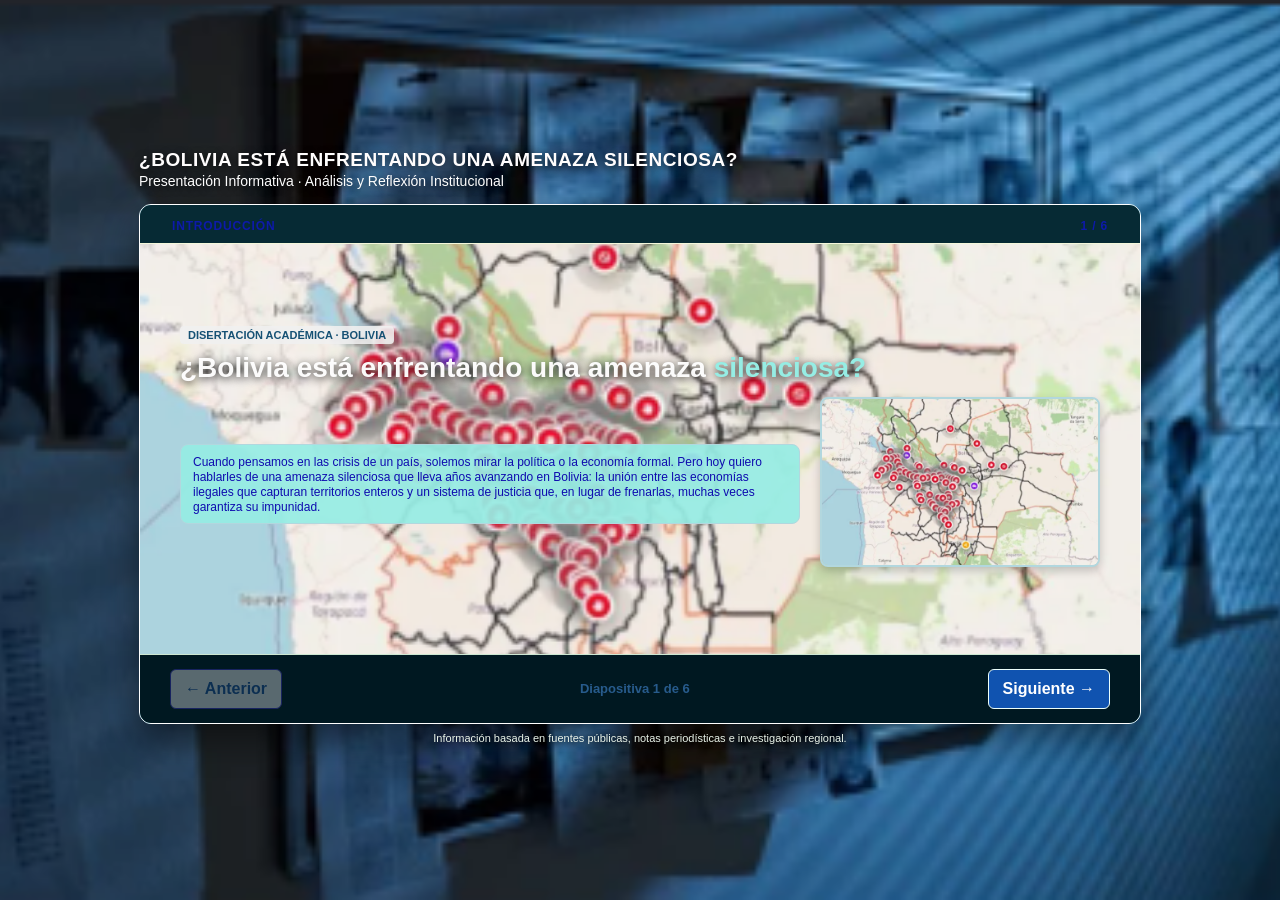
==== commit 5f3cdf87: "Dejar solo SegundoParcialDIseñoo en el repositorio" ====
--- a/SegundoParcialDIseñoo/index.html
+++ b/SegundoParcialDIseñoo/index.html
@@ -52,21 +52,12 @@
                                 <p>Límite entre el sur de Oruro (Challapata) y norte de Potosí.</p>
                             </div>
                             <div class="bullet-card">
-<<<<<<< HEAD
                                 <h4>¿Qué pasa ahí?</h4>
                                 <p>Zona liberada de contrabando masivo, autos "chutos" y narcotráfico.</p>
                             </div>
                             <div class="bullet-card">
                                 <h4>¿Desde cuándo?</h4>
                                 <p>Décadas de impunidad fuera del control policial y aduanero.</p>
-=======
-                                <h4>¿Desde cuándo?</h4>
-                                <p>Guerra territorial de 175 años , despues de 1932 y 1935 Guerra del Chaco: Los ayllus adquirieron fusiles Mauser rezagados de la contienda bélica, lo que incrementó drásticamente la violencia y obligó a muchos pobladores a migrar a los Yungas, el Chapare y Chile. Año 2000 Punto de inflexión y ley de límites , Enero de 2014: El gobierno promulgó la ley de delimitación territorial entre los Qaqachakas y los Laimes.</p>
-                            </div>
-                            <div class="bullet-card">
-                                <h4>¿Qué pasa ahí?</h4>
-                                <p>Marzo de 2010 Cuatro uniformados de la Dirección de Prevención de Robo de Vehículos (Diprobe) fueron emboscados, torturados y linchados en Nucchu , Octubre de 2012 Intervención militar en Chayapata por operaciones y talleres clandestinos de clonación de placas y contrabando de autos "chutos" , Septiembre de 2016 se estrelló una avioneta Cessna 310 en Cayampani cargada de droga, la cual fue incinerada por pobladores para borrar evidencias , Agosto de 2018: Se descubrió el cuerpo de un bebé en un altar de sacrificio humano en las faldas del volcán Tata Sabaya, ritual practicado por contrabandistas para pedir prosperidad</p>
->>>>>>> adb682bf7f62c665c4864b739e1cdbaf0cd71151
                             </div>
                         </div>
                         <div>
@@ -82,7 +73,6 @@
                         <div class="slide-content-list">
                             <div class="bullet-card">
                                 <h4>La fachada</h4>
-<<<<<<< HEAD
                                 <p>Protestas políticas exigiendo la candidatura de Evo Morales.</p>
                             </div>
                             <div class="bullet-card">
@@ -92,17 +82,6 @@
                             <div class="bullet-card">
                                 <h4>Peligro real</h4>
                                 <p>Emboscadas con armas de fuego y muerte de policías.</p>
-=======
-                                <p>Protestas políticas exigiendo la candidatura de Evo Morales.que dio inicio el 10 de junio</p>
-                            </div>
-                            <div class="bullet-card">
-                                <h4>Denuncia comunaria</h4>
-                                <p>Bloqueadores externos y armados llegados desde "México Chico" Escalada de violencia e incursión urbana 10 y 11 de junio De acuerdo con los informes policiales y testimonios recogidos en la zona, los grupos de choque rebasaron a la policía local, ingresaron a la ciudad saqueando comercios y destruyendo un retén policial en la plaza principal. Ante la emergencia, los vecinos levantaron barricadas nocturnas para resguardar la población.</p>
-                            </div>
-                            <div class="bullet-card">
-                                <h4>Peligro real</h4>
-                                <p>Cuando un fuerte contingente policial intentó ingresar por carretera para pacificar la ciudad, fue emboscado en el sector de Aguas Calientes y zonas aledañas mediante el lanzamiento de rocas desde los cerros, dinamita y disparos de francotiradores. En estas jornadas perdieron la vida cuatro efectivos policiales (Jorge Barrozo Rodríguez, Carlos Enrique Apata Tola, Jesús Alberto Mamani Morales y Christian Calle Alcón) y un joven estudiante civil (Vladimir Aguilar Choque) Tras cuatro días de asedio, vigilia vecinal y operativos de refuerzo con apoyo militar y policial, se logró restablecer el orden y levantar los cercos el 14 de junio de 2025</p>
->>>>>>> adb682bf7f62c665c4864b739e1cdbaf0cd71151
                             </div>
                         </div>
                         <div>
@@ -118,7 +97,6 @@
                         <div class="slide-content-list">
                             <div class="bullet-card">
                                 <h4>Octubre de 2000 (Chapare)</h4>
-<<<<<<< HEAD
                                 <p>Secuestro y tortura brutal del Tte. David Andrade y Graciela Alfaro.</p>
                             </div>
                             <div class="bullet-card">
@@ -128,17 +106,6 @@
                             <div class="bullet-card">
                                 <h4>Impunidad</h4>
                                 <p>Un crimen despiadado que marcó el ataque sin castigo a la autoridad.</p>
-=======
-                                <p>Secuestro y tortura brutal del Tte. David Andrade de 26 años y Graciela Alfaro de 19 años.</p>
-                            </div>
-                            <div class="bullet-card">
-                                <h4>Contexto</h4>
-                                <p>Bloqueos cocaleros bajo el mando e influencia sindical de Evo Morales. 10 de octubre de 2000 Secuestro y asesinato, Octubre de 2000 Hallazgo de los cuerpos.</p>
-                            </div>
-                            <div class="bullet-card">
-                                <h4>Impunidad</h4>
-                                <p>Un crimen despiadado que marcó el ataque sin castigo a la autoridad.  2001 – 2005 Proceso judicial e impunidad sin embargo, el proceso enfrentó constantes obstáculos, falta de garantías para los testigos y paralizaciones en los tribunales de Cochabamba.</p>
->>>>>>> adb682bf7f62c665c4864b739e1cdbaf0cd71151
                             </div>
                         </div>
                         <div>
@@ -158,19 +125,11 @@
                             </div>
                             <div class="bullet-card">
                                 <h4>La maniobra</h4>
-<<<<<<< HEAD
                                 <p>Detención domiciliaria otorgada con certificados médicos falsos.</p>
                             </div>
                             <div class="bullet-card">
                                 <h4>Consecuencia</h4>
                                 <p>Libre, volvió a extorsionar, violar y asesinar a dos adolescentes.</p>
-=======
-                                <p>Detención domiciliaria otorgada con certificados médicos falsos. Concesión ilegal de detención domiciliaria diciembre de 2019, Falta de custodia policial</p>
-                            </div>
-                            <div class="bullet-card">
-                                <h4>Consecuencia</h4>
-                                <p>Libre, volvió a extorsionar, violar y asesinar a dos adolescentes. El exjuez Rafael Alcón Aliaga fue destituido de su cargo, aprehendido en enero de 2022 (días después de la recaptura de Richard Choque) y sentenciado en marzo de 2024 a cuatro años de prisión en la cárcel de San Pedro de La Paz.</p>
->>>>>>> adb682bf7f62c665c4864b739e1cdbaf0cd71151
                             </div>
                         </div>
                         <div>
@@ -186,19 +145,11 @@
                         <div class="slide-content-list">
                             <div class="bullet-card">
                                 <h4>¿Quién era y cuál era su condena?:</h4>
-<<<<<<< HEAD
                                 <p>Se trataba de Richard Choque Flores, un peligroso feminicida y asesino serial que en el año 2013 había sido sentenciado a la pena máxima de 30 años de cárcel sin derecho a indulto por el asesinato y descuartizamiento de una joven en la ciudad de El Alto.</p>
                             </div>
                             <div class="bullet-card">
                                 <h4>¿Cómo salió libre?</h4>
                                 <p>A finales de 2019, el exjuez Rafael Alcón le otorgó detención domiciliaria bajo la excusa de una supuesta enfermedad terminal incurable. El juez consumó la corrupción aceptando certificados médicos falsos y sin verificar las pruebas ni notificar a las familias de las víctimas, borrando en la práctica una condena a perpetuidad.</p>
-=======
-                                <p>Se trataba de Richard Choque Flores, un peligroso feminicida y asesino serial. Fidel Lecón Choque (2011): Tenía 18 Desapareció el 19 de mayo de 2011. Blanca Rubí Limachi Sirpa (2013): Tenía 20 años. Desapareció el 20 de noviembre de 2013,Lucy Maya Ramírez Zambrana (2021): Tenía 17 años. Desapareció el 17 de mayo de 2021. Iris Maylin Villca Choque (2021): Tenía 15 años. Desapareció el 27 de agosto de 2021</p>
-                            </div>
-                            <div class="bullet-card">
-                                <h4>¿Cómo salió libre?</h4>
-                                <p>Noviembre de 2013 (Primera captura)Chonchocoro. En 2015 recibió una sentencia de 30 años de prisión sin derecho a indulto. A finales de 2019, el exjuez Rafael Alcón le otorgó detención domiciliaria bajo la excusa de una supuesta enfermedad terminal incurable. El juez consumó la corrupción aceptando certificados médicos falsos y sin verificar las pruebas ni notificar a las familias de las víctimas, borrando en la práctica una condena a perpetuidad. Enero de 2022 (Segunda captura): Tras volver a cometer asesinatos, secuestros y extorsiones mientras supuestamente cumplía arresto domiciliario, la policía lo recapturó definitivamente en El Alto.</p>
->>>>>>> adb682bf7f62c665c4864b739e1cdbaf0cd71151
                             </div>
                             <div class="bullet-card">
                                 <h4>¿Qué hizo estando en libertad?</h4>
@@ -227,8 +178,4 @@
 </body>
 
 </html>    
-<<<<<<< HEAD
-                                                                                          
-=======
-                                                                                                                                    
->>>>>>> adb682bf7f62c665c4864b739e1cdbaf0cd71151
+                                                                                          
--- a/SegundoParcialDIseñoo/css/styles.css
+++ b/SegundoParcialDIseñoo/css/styles.css
@@ -59,11 +59,7 @@
 }
 
 .presentation {
-<<<<<<< HEAD
     background: rgb(85, 194, 216);
-=======
-    background: rgb(122, 141, 218);
->>>>>>> adb682bf7f62c665c4864b739e1cdbaf0cd71151
     border: 1px solid #ffffff;
     border-radius: 12px;
     height: 520px;
@@ -95,22 +91,14 @@
     display: none;
     padding: 20px 40px;
     height: 100%;
-<<<<<<< HEAD
     background-color: rgb(85, 194, 216);
-=======
-    background-color: rgb(255, 248, 248);
->>>>>>> adb682bf7f62c665c4864b739e1cdbaf0cd71151
     background-size: cover;
     background-position: center;
     background-repeat: no-repeat;
 }
 
 .slide-1 {
-<<<<<<< HEAD
     background-image: url('../imagenes/imagen1.png');
-=======
-    background-image: url('../imagenes/imagen9.png');
->>>>>>> adb682bf7f62c665c4864b739e1cdbaf0cd71151
 }
 
 .slide-2 {
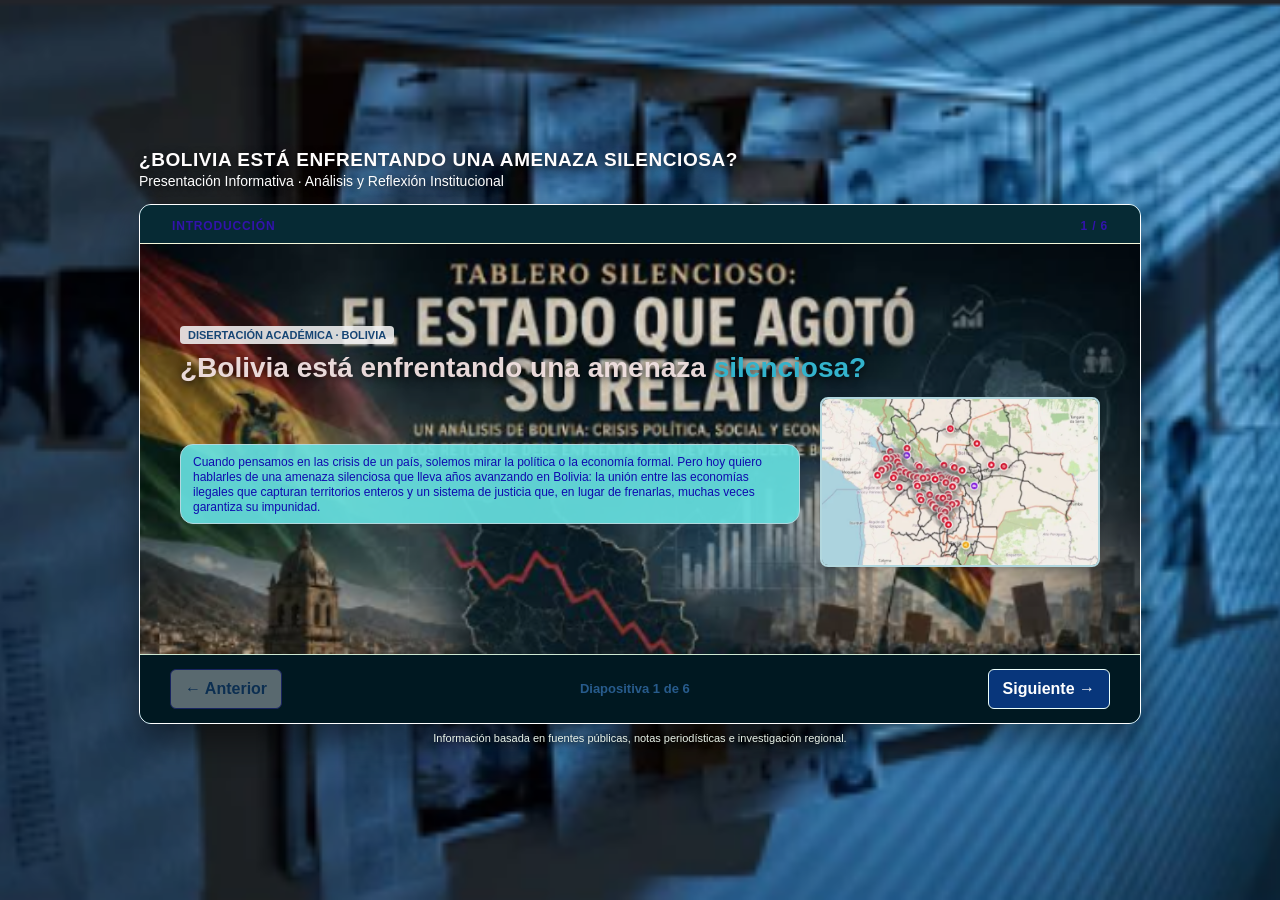
==== commit e3633ba3: "Subiendo..." ====
--- a/SegundoParcialDIseñoo/index.html
+++ b/SegundoParcialDIseñoo/index.html
@@ -5,7 +5,7 @@
     <meta charset="UTF-8">
     <meta name="viewport" content="width=device-width, initial-scale=1">
     <title>Segundo Parcial - Diseño y Programacion</title>
-    <link rel="stylesheet" href="css/styles.css">
+    <link rel="stylesheet" href="css/style.css">
 </head>
 
 <body>
@@ -52,12 +52,12 @@
                                 <p>Límite entre el sur de Oruro (Challapata) y norte de Potosí.</p>
                             </div>
                             <div class="bullet-card">
-                                <h4>¿Qué pasa ahí?</h4>
-                                <p>Zona liberada de contrabando masivo, autos "chutos" y narcotráfico.</p>
+                                <h4>¿Desde cuándo?</h4>
+                                <p>Guerra territorial de 175 años , despues de 1932 y 1935 Guerra del Chaco: Los ayllus adquirieron fusiles Mauser rezagados de la contienda bélica, lo que incrementó drásticamente la violencia y obligó a muchos pobladores a migrar a los Yungas, el Chapare y Chile. Año 2000 Punto de inflexión y ley de límites , Enero de 2014: El gobierno promulgó la ley de delimitación territorial entre los Qaqachakas y los Laimes</p>
                             </div>
                             <div class="bullet-card">
-                                <h4>¿Desde cuándo?</h4>
-                                <p>Décadas de impunidad fuera del control policial y aduanero.</p>
+                                <h4>¿Qué pasa ahí?</h4>
+                                <p>Marzo de 2010 Cuatro uniformados de la Dirección de Prevención de Robo de Vehículos (Diprobe) fueron emboscados, torturados y linchados en Nucchu , Octubre de 2012 Intervención militar en Chayapata por operaciones y talleres clandestinos de clonación de placas y contrabando de autos "chutos" , Septiembre de 2016 se estrelló una avioneta Cessna 310 en Cayampani cargada de droga, la cual fue incinerada por pobladores para borrar evidencias , Agosto de 2018: Se descubrió el cuerpo de un bebé en un altar de sacrificio humano en las faldas del volcán Tata Sabaya, ritual practicado por contrabandistas para pedir prosperidad</p>
                             </div>
                         </div>
                         <div>
@@ -73,15 +73,15 @@
                         <div class="slide-content-list">
                             <div class="bullet-card">
                                 <h4>La fachada</h4>
-                                <p>Protestas políticas exigiendo la candidatura de Evo Morales.</p>
+                                <p>Protestas políticas exigiendo la candidatura de Evo Morales.que dio inicio el 10 de junio</p>
                             </div>
                             <div class="bullet-card">
                                 <h4>Denuncia comunaria</h4>
-                                <p>Bloqueadores externos y armados llegados desde "México Chico".</p>
+                                <p>Bloqueadores externos y armados llegados desde "México Chico" Escalada de violencia e incursión urbana 10 y 11 de junio De acuerdo con los informes policiales y testimonios recogidos en la zona, los grupos de choque rebasaron a la policía local, ingresaron a la ciudad saqueando comercios y destruyendo un retén policial en la plaza principal. Ante la emergencia, los vecinos levantaron barricadas nocturnas para resguardar la población.</p>
                             </div>
                             <div class="bullet-card">
                                 <h4>Peligro real</h4>
-                                <p>Emboscadas con armas de fuego y muerte de policías.</p>
+                                <p>Cuando un fuerte contingente policial intentó ingresar por carretera para pacificar la ciudad, fue emboscado en el sector de Aguas Calientes y zonas aledañas mediante el lanzamiento de rocas desde los cerros, dinamita y disparos de francotiradores. En estas jornadas perdieron la vida cuatro efectivos policiales (Jorge Barrozo Rodríguez, Carlos Enrique Apata Tola, Jesús Alberto Mamani Morales y Christian Calle Alcón) y un joven estudiante civil (Vladimir Aguilar Choque) Tras cuatro días de asedio, vigilia vecinal y operativos de refuerzo con apoyo militar y policial, se logró restablecer el orden y levantar los cercos el 14 de junio de 2025</p>
                             </div>
                         </div>
                         <div>
@@ -97,15 +97,15 @@
                         <div class="slide-content-list">
                             <div class="bullet-card">
                                 <h4>Octubre de 2000 (Chapare)</h4>
-                                <p>Secuestro y tortura brutal del Tte. David Andrade y Graciela Alfaro.</p>
+                                <p>Secuestro y tortura brutal del Tte. David Andrade de 26 años y Graciela Alfaro de 19 años.</p>
                             </div>
                             <div class="bullet-card">
                                 <h4>Contexto</h4>
-                                <p>Bloqueos cocaleros bajo el mando e influencia sindical de Evo Morales.</p>
+                                <p>Bloqueos cocaleros bajo el mando e influencia sindical de Evo Morales. 10 de octubre de 2000 Secuestro y asesinato, Octubre de 2000 Hallazgo de los cuerpos.</p>
                             </div>
                             <div class="bullet-card">
                                 <h4>Impunidad</h4>
-                                <p>Un crimen despiadado que marcó el ataque sin castigo a la autoridad.</p>
+                                <p>Un crimen despiadado que marcó el ataque sin castigo a la autoridad.  2001 – 2005 Proceso judicial e impunidad sin embargo, el proceso enfrentó constantes obstáculos, falta de garantías para los testigos y paralizaciones en los tribunales de Cochabamba.</p>
                             </div>
                         </div>
                         <div>
@@ -125,11 +125,11 @@
                             </div>
                             <div class="bullet-card">
                                 <h4>La maniobra</h4>
-                                <p>Detención domiciliaria otorgada con certificados médicos falsos.</p>
+                                <p>Concesión ilegal de detención domiciliaria diciembre de 2019, Falta de custodia policial</p>
                             </div>
                             <div class="bullet-card">
                                 <h4>Consecuencia</h4>
-                                <p>Libre, volvió a extorsionar, violar y asesinar a dos adolescentes.</p>
+                                <p>El exjuez Rafael Alcón Aliaga fue destituido de su cargo, aprehendido en enero de 2022 (días después de la recaptura de Richard Choque) y sentenciado en marzo de 2024 a cuatro años de prisión en la cárcel de San Pedro de La Paz.</p>
                             </div>
                         </div>
                         <div>
--- a/SegundoParcialDIseñoo/css/style.css
+++ b/SegundoParcialDIseñoo/css/style.css
@@ -0,0 +1,302 @@
+* {
+    box-sizing: border-box;
+}
+
+html,
+body {
+    margin: 0;
+    height: 100vh;
+    overflow: hidden;
+    font-family: Arial, Helvetica, sans-serif;
+    background-color: rgb(38, 64, 106);
+    background-image: url('../imagenes/imagen8.png');
+    background-size: cover;
+    background-position: center;
+    background-repeat: no-repeat;
+}
+
+button {
+    font: inherit;
+    cursor: pointer;
+}
+
+button:disabled {
+    opacity: .35;
+    cursor: not-allowed;
+}
+
+.page {
+    max-width: 1050px;
+    height: 100vh;
+    margin: auto;
+    padding: 16px 24px;
+    display: flex;
+    flex-direction: column;
+    justify-content: center;
+}
+
+.header {
+    display: flex;
+    align-items: center;
+    justify-content: space-between;
+    gap: 14px;
+    margin-bottom: 15px;
+    color: #fffdfd;
+    text-shadow: 0 2px 8px rgba(0, 0, 0, 0.75);
+}
+
+.header strong {
+    display: block;
+    font-size: 19px;
+    letter-spacing: .03em;
+}
+
+.header span {
+    display: block;
+    font-size: 14px;
+    color: #ffffff;
+    margin-top: 2px;
+}
+
+.presentation {
+    background: rgb(6, 75, 87);
+    background: rgb(85, 194, 216);
+    border: 1px solid #ffffff;
+    border-radius: 12px;
+    height: 520px;
+    display: flex;
+    flex-direction: column;
+    overflow: hidden;
+    box-shadow: 0 15px 35px rgba(0, 0, 0, 0.45);
+}
+
+.labelbar {
+    display: flex;
+    justify-content: space-between;
+    padding: 14px 32px 10px;
+    border-bottom: 1px solid #f4f8db;
+    color: #3213ac;
+    background: rgba(1, 31, 40, 0.929);
+    font-size: 12px;
+    font-weight: 700;
+    letter-spacing: .07em;
+}
+
+.slide-container {
+    flex: 1;
+    position: relative;
+    overflow: hidden;
+}
+
+.slide {
+    display: none;
+    padding: 20px 40px;
+    height: 100%;
+    background-color: rgb(243, 239, 245);
+    background-color: rgb(85, 194, 216);
+    background-size: cover;
+    background-position: center;
+    background-repeat: no-repeat;
+}
+
+.slide-1 {
+    background-image: url('../imagenes/imagen9.png');
+}
+
+.slide-2 {
+    background-image: url('../imagenes/imagen3.png');
+}
+
+.slide-3 {
+    background-image: url('../imagenes/imagen4.png');
+}
+
+.slide-4 {
+    background-image: url('../imagenes/imagen5.png');
+}
+
+.slide-5 {
+    background-image: url('../imagenes/imagen6.png');
+}
+
+.slide-6 {
+    background-image: url('../imagenes/imagen7.png');
+}
+
+.slide-7 {
+    background-image: url('../imagenes/imagen1.png');
+}
+
+.slide.active {
+    display: flex;
+    flex-direction: column;
+    justify-content: center;
+}
+
+.slide .eyebrow {
+    font-size: 11px;
+    color: hsl(210, 68%, 27%);
+    background: rgba(241, 241, 241, 0.88);
+    padding: 3px 8px;
+    border-radius: 4px;
+    width: fit-content;
+    font-weight: 700;
+    text-transform: uppercase;
+}
+
+.slide .title {
+    font-size: clamp(20px, 2.6vw, 28px);
+    line-height: 1.15;
+    color: #efe0e0f6;
+    text-shadow: 0 2px 8px rgba(0, 0, 0, 0.8);
+    margin: 8px 0 12px;
+}
+
+.slide .title em {
+    font-style: normal;
+    color: #33b3cc;
+}
+
+.slide-grid {
+    display: grid;
+    grid-template-columns: 1fr 280px;
+    gap: 20px;
+    align-items: center;
+}
+
+.slide-content-list {
+    display: flex;
+    flex-direction: column;
+    gap: 6px;
+}
+
+.bullet-card {
+    background: rgba(103, 224, 224, 0.92);
+    border: 1px solid #b2d7de;
+    padding: 8px 12px;
+    border-radius: 13px;
+}
+
+.bullet-card h4 {
+    margin: 0 0 2px 0;
+    color: #0b1563;
+    font-size: 13px;
+}
+
+.bullet-card p {
+    margin: 0;
+    color: #0e0baf;
+    font-size: 12px;
+    line-height: 1.25;
+}
+
+.single-slide-img {
+    width: 100%;
+    height: 170px;
+    object-fit: cover;
+    border-radius: 8px;
+    border: 2px solid #b2d7de;
+    background: #f3fff1;
+    box-shadow: 0 4px 10px rgba(0, 0, 0, 0.2);
+}
+
+.button {
+    border: 1px solid #4238d4;
+    padding: 10px 14px;
+    border-radius: 6px;
+    font-weight: bold;
+    white-space: nowrap;
+}
+
+.primary {
+    background: #08367b;
+    color: #ffffff;
+    border-color: #ebfefb;
+}
+
+.secondary {
+    background: white;
+    color: #235aab;
+}
+
+.button:hover:not(:disabled) {
+    filter: brightness(.95);
+}
+
+.bottom {
+    padding: 14px 30px;
+    border-top: 1px solid #cde7d2;
+    display: flex;
+    align-items: center;
+    justify-content: space-between;
+    gap: 10px;
+    background: #001821;
+}
+
+.bottom span {
+    font-size: 13px;
+    color: #275b8c;
+    font-weight: bold;
+}
+
+.bottom-note {
+    text-align: center;
+    font-size: 11px;
+    color: #eaf4ea;
+    text-shadow: 0 1px 6px rgba(0, 0, 0, 0.85);
+    padding: 8px;
+}
+
+@media(max-width: 800px) {
+    html,
+    body {
+        height: auto;
+        min-height: 100vh;
+        overflow-y: auto;
+    }
+
+    .page {
+        height: auto;
+        min-height: 100vh;
+        padding: 12px 14px;
+        justify-content: flex-start;
+    }
+
+    .presentation {
+        height: auto;
+        min-height: 460px;
+        overflow: visible;
+    }
+
+    .slide {
+        padding: 16px 18px;
+        height: auto;
+    }
+
+    .slide-grid {
+        grid-template-columns: 1fr;
+        gap: 12px;
+    }
+
+    .single-slide-img {
+        height: 140px;
+    }
+
+    .bottom {
+        flex-wrap: wrap;
+        justify-content: center;
+        padding: 12px 14px;
+        gap: 10px;
+    }
+
+    .bottom span {
+        width: 100%;
+        text-align: center;
+        color: #e2f1ff;
+    }
+
+    .button {
+        padding: 8px 12px;
+        font-size: 13px;
+    }
+}
